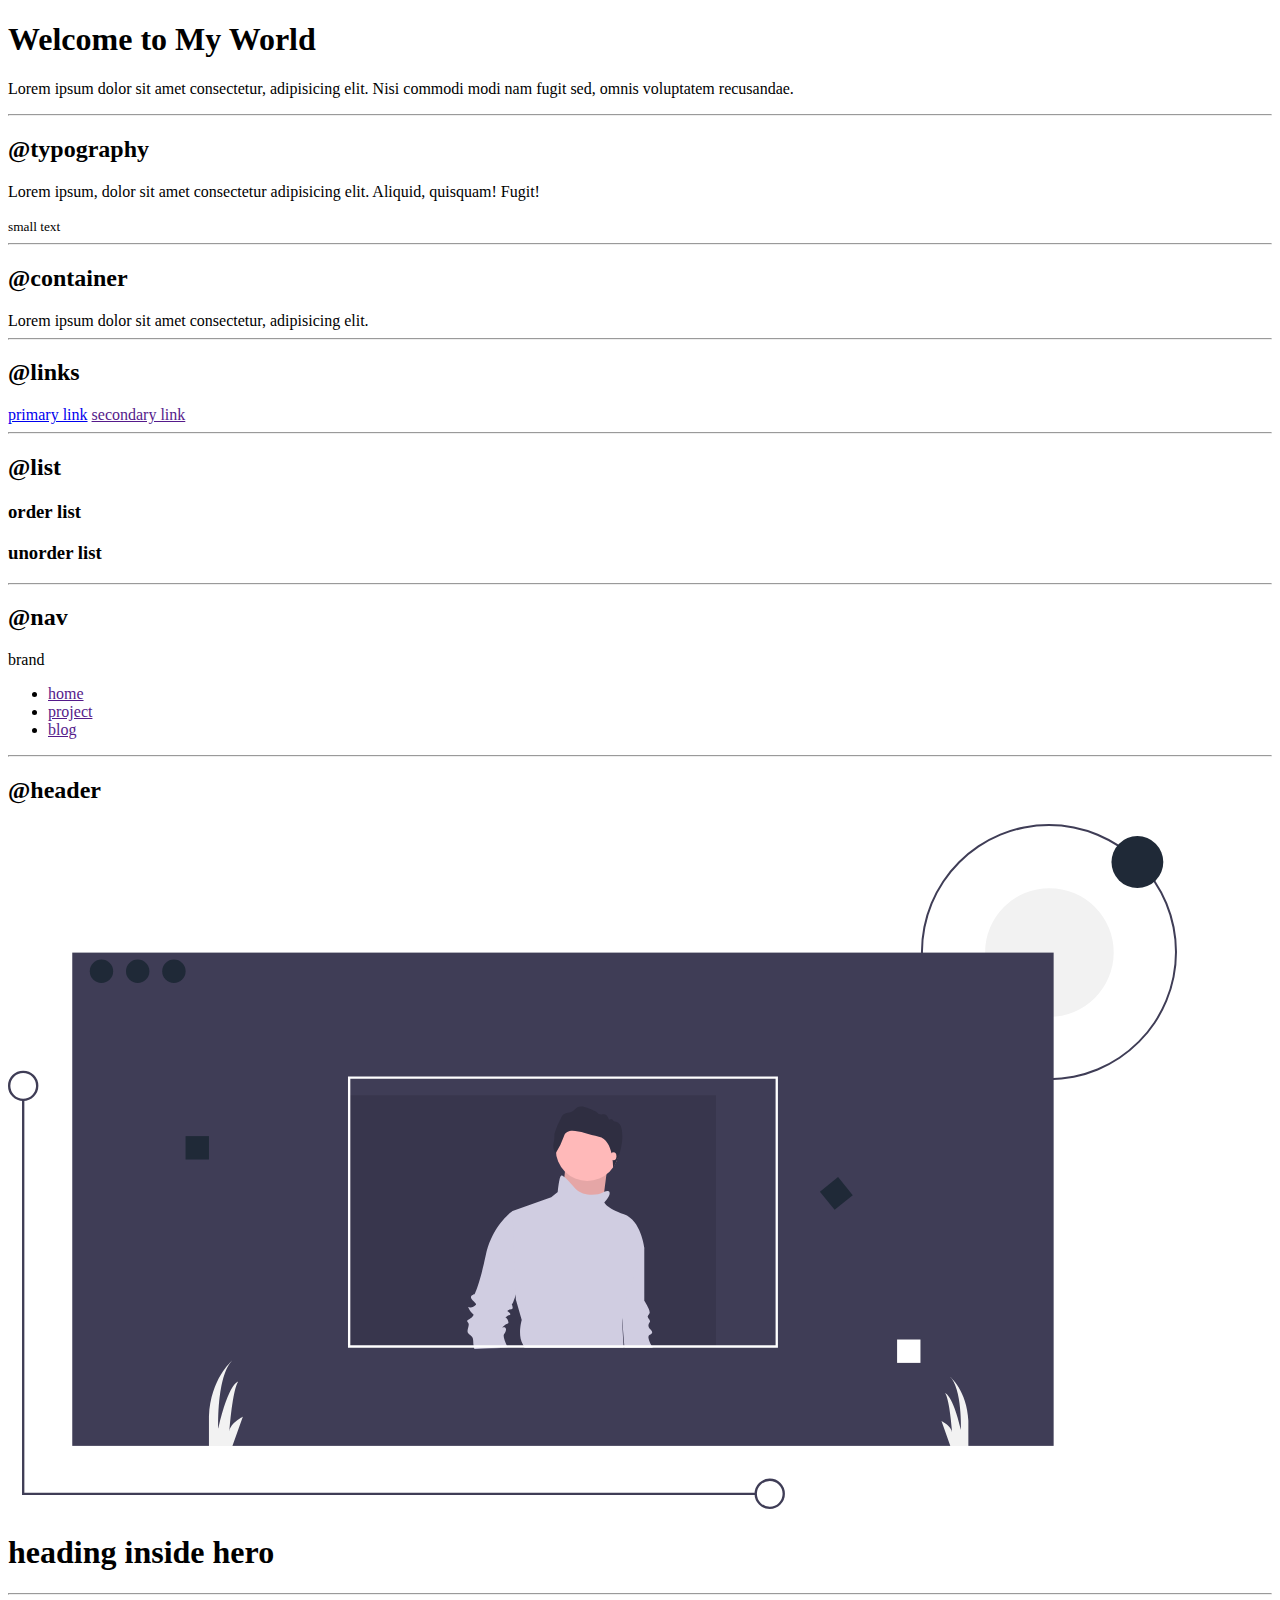
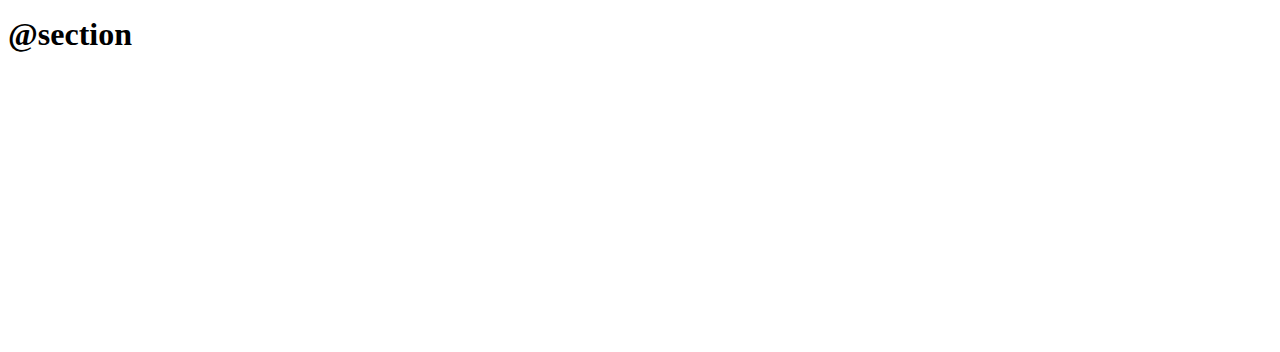
==== index.html @ ab82338d "main file" ====
<!DOCTYPE html>
<html lang="en">
<head>
    <meta charset="UTF-8">
    <meta name="viewport" content="width=device-width, initial-scale=1.0">
    <title>Potfolio</title>
</head>
<body>
    <h1>Welcome to My World</h1>
    <p>Lorem ipsum dolor sit amet consectetur, adipisicing elit. Nisi commodi modi nam fugit sed, omnis voluptatem recusandae.</p>
    
    <hr>

    <h2>@typography</h2>
<p>Lorem ipsum, dolor sit amet consectetur adipisicing elit. Aliquid, quisquam! Fugit!</p>
<small>small text</small>
<hr>
<h2>@container</h2>
<div>Lorem ipsum dolor sit amet consectetur, adipisicing elit. </div>
<hr>
<h2>@links</h2>
<a href="#">primary link</a>
<a href="">secondary  link</a>
<hr>
<h2>@list</h2>
<h3>order list</h3>
<h3>unorder list</h3>
<hr>
<h2>@nav</h2>
<nav>
    <div>brand</div>
    <ul>
        <li>
            <a href="">home</a>
        </li>
        <li>
            <a href="">project</a>
        </li>
        <li>
            <a href="">blog</a>
        </li>
    </ul>
</nav>
<hr>
<h2>@header</h2>
<header>
    <img src="images/hero.svg" alt="">
    <h1>heading inside hero</h1>
</header>
<hr>
<h1>@section</h1>
<section>
    
</section>




<footer style="height: 30vh;"></footer>
</body>
</html>
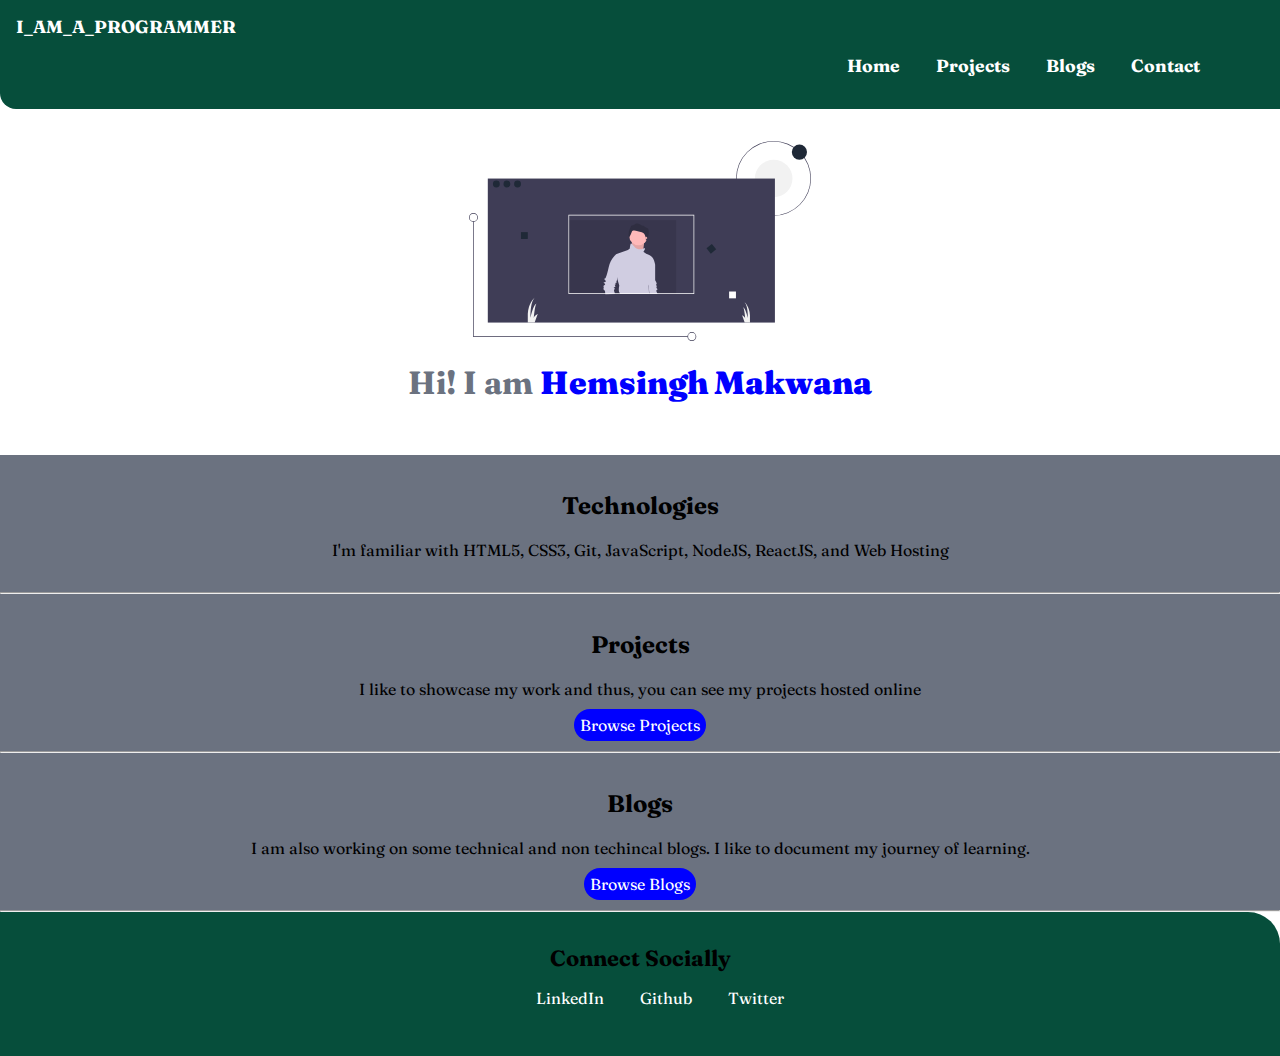
==== commit da07fe40: "doc-projects page" ====
--- a/index.html
+++ b/index.html
@@ -3,59 +3,60 @@
 <head>
     <meta charset="UTF-8">
     <meta name="viewport" content="width=device-width, initial-scale=1.0">
-    <title>Potfolio</title>
+    <title>My Portfolio</title>
+    <link rel="preconnect" href="https://fonts.gstatic.com">
+<link href="https://fonts.googleapis.com/css2?family=Fraunces:wght@300&display=swap" rel="stylesheet">
+    <link rel="stylesheet" href="style.css">
 </head>
 <body>
-    <h1>Welcome to My World</h1>
-    <p>Lorem ipsum dolor sit amet consectetur, adipisicing elit. Nisi commodi modi nam fugit sed, omnis voluptatem recusandae.</p>
-    
+
+    <nav class="navigation container">
+        <div class="nav-brand">I_AM_A_PROGRAMMER<div>
+        <ul class="list-non-bullet">
+            <li class="list-item-inline">
+                <a class="link link-active" href="#">Home</a>
+            </li>
+            <li class="list-item-inline">
+            <a class="link" href="#project">Projects</a>
+            </li>
+            <li class="list-item-inline">
+                <a class="link" href="#blogs">Blogs</a>
+            </li>
+            <li class="list-item-inline">
+                <a class="link" href="#connect">Contact</a>
+            </li>
+        </ul>
+    </nav>
+
+    <header class="hero">
+        <img src="images/hero.svg" alt="" class="hero-img">
+        <h1 class="hero-heading">Hi! I am <strong style="color: blue;">Hemsingh Makwana</strong></h1>
+    </header>
+
+    <section class="section">
+            <h2>Technologies</h2>
+            <p>I'm familiar with HTML5, CSS3, Git, JavaScript, NodeJS, ReactJS, and Web Hosting</p>
+    </section>
     <hr>
-
-    <h2>@typography</h2>
-<p>Lorem ipsum, dolor sit amet consectetur adipisicing elit. Aliquid, quisquam! Fugit!</p>
-<small>small text</small>
-<hr>
-<h2>@container</h2>
-<div>Lorem ipsum dolor sit amet consectetur, adipisicing elit. </div>
-<hr>
-<h2>@links</h2>
-<a href="#">primary link</a>
-<a href="">secondary  link</a>
-<hr>
-<h2>@list</h2>
-<h3>order list</h3>
-<h3>unorder list</h3>
-<hr>
-<h2>@nav</h2>
-<nav>
-    <div>brand</div>
-    <ul>
-        <li>
-            <a href="">home</a>
-        </li>
-        <li>
-            <a href="">project</a>
-        </li>
-        <li>
-            <a href="">blog</a>
-        </li>
-    </ul>
-</nav>
-<hr>
-<h2>@header</h2>
-<header>
-    <img src="images/hero.svg" alt="">
-    <h1>heading inside hero</h1>
-</header>
-<hr>
-<h1>@section</h1>
-<section>
-    
-</section>
-
-
-
-
-<footer style="height: 30vh;"></footer>
+    <section class="section" id="project">
+            <h2>Projects</h2>
+            <p>I like to showcase my work and thus, you can see my projects hosted online</p>
+            <a href="projects.html" class="link primary-link">Browse Projects</a>
+    </section>
+    <hr>
+    <section class="section" id="blogs">
+            <h2>Blogs</h2>
+            <p>I am also working on some technical and non techincal blogs. I like to document my journey of learning.</p>
+            <a href="blogs.html" class="link primary-link">Browse Blogs</a>
+    </section>
+    <hr>
+    <footer class="footer" id="connect">
+        <div class="footer-header">Connect Socially</div>
+        <ul class="social-links ">
+            <li class="list-item-inline"><a class="link" href="/">LinkedIn</a></li>
+            <li class="list-item-inline"><a class="link" href="/">Github</a></li>
+            <li class="list-item-inline"><a class="link" href="/">Twitter</a></li>
+        </ul>
+    </footer>
 </body>
 </html>--- a/style.css
+++ b/style.css
@@ -0,0 +1,79 @@
+:root{
+    --primary-color:#064E3B;
+    --secondary-color:#6B7280;
+}
+body{
+    font-family: 'Fraunces', serif;
+    margin: 0px;
+    /* background-color: black; */
+}
+hr{
+    margin: 0px;
+}
+.navigation{
+background-color: var(--primary-color);
+color: white;
+padding: 1rem;
+border-bottom-left-radius: 1rem;
+}
+.list-non-bullet{
+    list-style: none;
+    text-align: right;
+    padding-right: 3rem;
+}
+.list-item-inline{
+    display: inline;
+}
+.link{
+    text-decoration: none;
+    padding: 1rem 1rem;
+}
+.navigation .link{
+    color: white;
+}
+.navigation .nav-brand{
+    font-weight: bold;
+    font-size: 1.1rem;
+}
+.navigation .link-active{
+    font-weight:bold;
+}
+.hero{
+    padding: 2rem;
+}
+.hero .hero-img{
+    max-width: 350px;
+    max-height: 200px;
+    display: block;
+    margin: auto;
+}
+.hero .hero-heading{
+    color: var(--secondary-color);text-align: center;
+}
+.section {
+    text-align: center;
+    padding: 1rem;
+    background-color: var(--secondary-color);
+    /* max-width: 550px; */
+    margin: auto;
+    /* margin-bottom: 1rem; */
+}
+.primary-link{
+    background-color: blue;
+    padding: 6px;
+    color: white;
+    border-radius: 1rem;
+}
+.footer{
+    background-color: var(--primary-color);
+    padding: 2rem;
+    text-align: center;
+    border-top-right-radius: 2rem;
+}
+.footer .link{
+    color: white;
+}
+.footer .footer-header{
+    font-weight: bold;
+    font-size: 22px;
+}